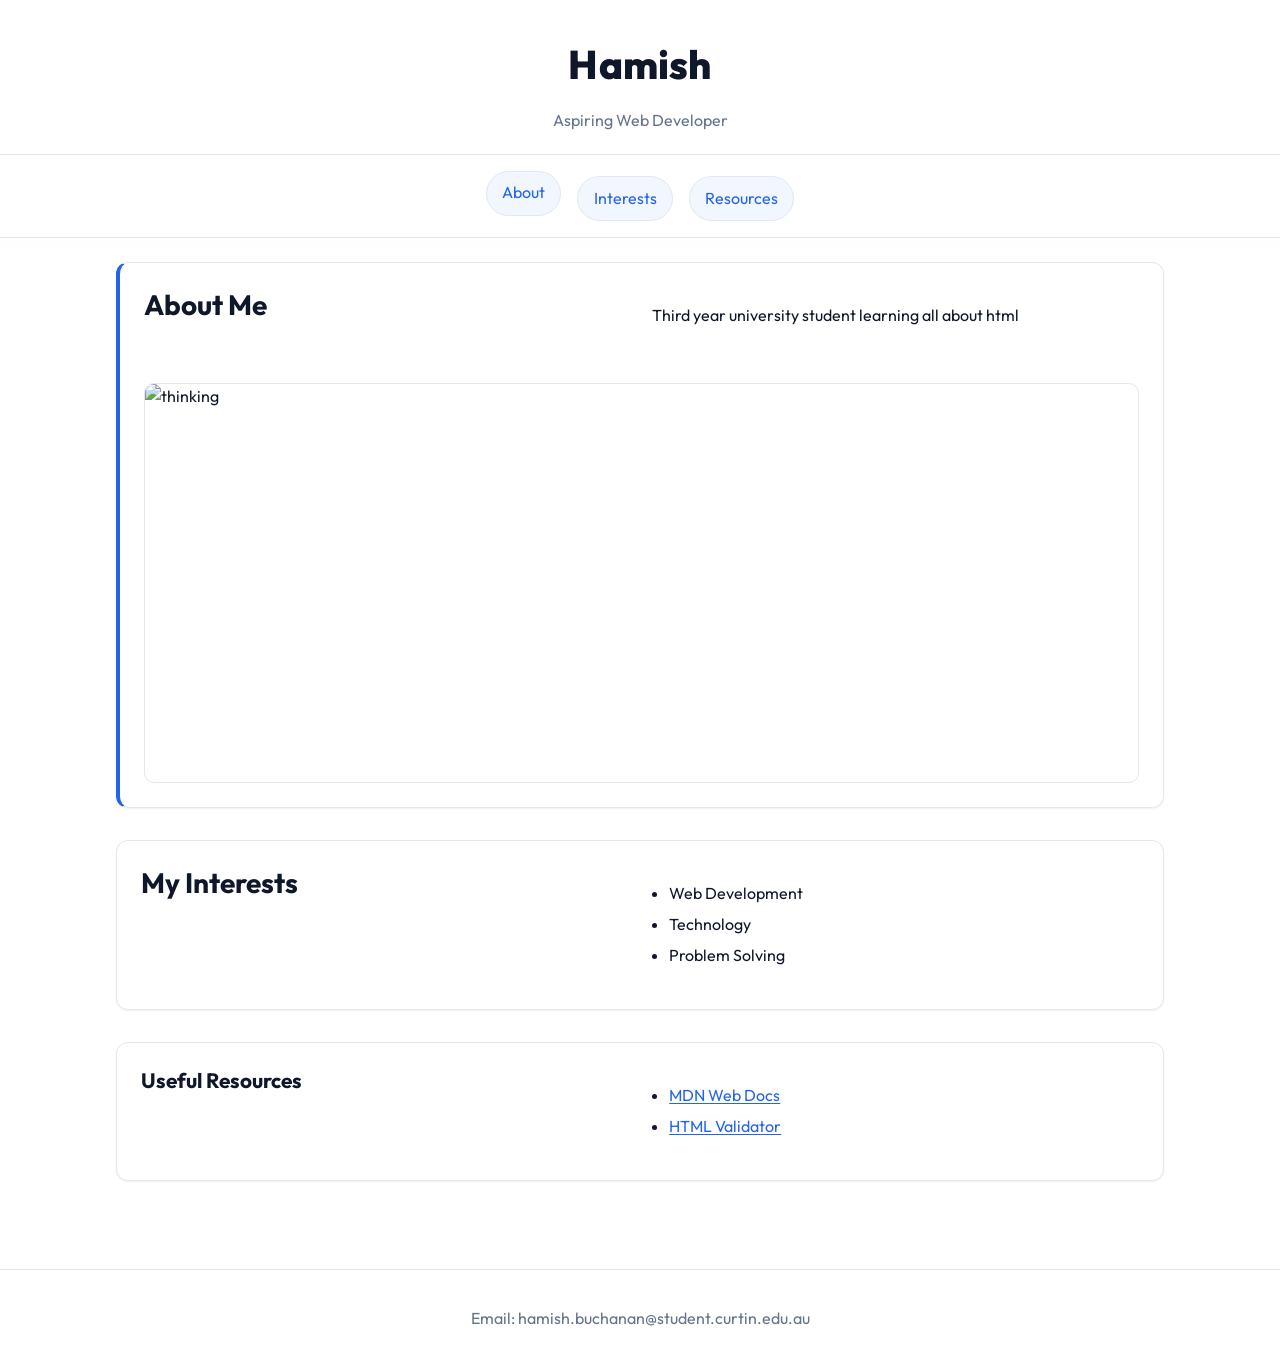
==== index.html @ 5fdef1a3 "updates" ====
<!DOCTYPE html>
<html lang="en">
<head>
    <meta charset="UTF-8">
    <meta name="viewport" content="width=device-width, initial-scale=1.0">
    <title>About Me - Hamish Buchanan</title>
    <link rel="stylesheet" href="styles.css">
</head>
<body>
    <header>
        <h1>Hamish</h1>
        <p>Aspiring Web Developer</p>
    </header>

    <nav>
        <ul>
            <li><a href="#about">About</a></li>
            <li><a href="#interests">Interests</a></li>
            <li><a href="#resources">Resources</a></li>
        </ul>
    </nav>

    <main>
        <section id="about">
            <h2>About Me</h2>
            <p>Third year university student learning all about html</p>
            <img src="https://i.redd.it/shannon-sharpe-fit-checks-taken-directly-from-source-v0-gbjaozxo15c91.jpg?width=1536&format=pjpg&auto=webp&s=a30f2ead6a896466b2e7504a2b586bbd31ba873c"
                alt="thinking"
                class="desktop-image"
                width="512"
                height="683">
        </section>

        <section id="interests">
            <h2>My Interests</h2>
            <ul>
                <li>Web Development</li>
                <li>Technology</li>
                <li>Problem Solving</li>
            </ul>
        </section>

        <section id="resources">
            <h3>Useful Resources</h3>
            <ul>
                <li><a href="https://developer.mozilla.org/">MDN Web Docs</a></li>
                <li><a href="https://validator.w3.org/">HTML Validator</a></li>
            </ul>
        </section>
    </main>

    <footer>
        <p>Email: hamish.buchanan@student.curtin.edu.au</p>
    </footer>
</body>
</html>
---- styles.css ----
/* 
  styles.css — Portfolio (Hamish Buchanan)

  Layout choice: FLEXBOX
  Reason: Your pages are mostly linear content (header, nav, stacked sections) 
  where flexible rows/columns and easy centering/gaps make Flexbox ideal. 
  Grid shines for full-page two-dimensional layouts; here Flexbox keeps the 
  code simpler while meeting the checkpoint’s layout requirement.
*/

/* =========================
   0) Web Font (cool blue vibe)
   ========================= */
@import url('https://fonts.googleapis.com/css2?family=Outfit:wght@400;600;800&display=swap');

/* =========================
   1) CSS Custom Properties
   ========================= */
:root {
  /* Color palette (cool blues) */
  --color-bg: #ffffff;
  --color-surface: #f2f6ff;     /* very light blue */
  --color-text: #0f172a;        /* slate-900 */
  --color-muted: #64748b;       /* slate-500 */
  --color-primary: #2563eb;     /* blue-600 */
  --color-primary-700: #1d4ed8; /* blue-700 */
  --color-accent: #38bdf8;      /* sky-400 */
  --color-border: #e2e8f0;      /* slate-200 */

  /* Typography */
  --font-sans: 'Outfit', system-ui, -apple-system, "Segoe UI", Roboto, "Helvetica Neue",
               Arial, "Noto Sans", "Liberation Sans", sans-serif, 
               "Apple Color Emoji", "Segoe UI Emoji";
  --font-size-base: 16px;  /* minimum 16px for readability */
  --leading: 1.6;

  /* Spacing */
  --space-1: 0.375rem; /* 6px */
  --space-2: 0.75rem;  /* 12px */
  --space-3: 1rem;     /* 16px */
  --space-4: 1.25rem;  /* 20px */
  --space-5: 1.5rem;   /* 24px */
  --space-6: 2rem;     /* 32px */
  --radius: 12px;

  /* Max widths */
  --content-narrow: 720px;
  --content-wide: 1080px;

  /* Shadow */
  --shadow-sm: 0 1px 2px rgba(2, 6, 23, 0.06);
}

/* =========================
   2) Base / Reset (mobile-first)
   ========================= */
*,
*::before,
*::after {
  box-sizing: border-box;
}

html { font-size: 100%; }

body {
  margin: 0;
  font-family: var(--font-sans);
  font-size: var(--font-size-base);
  line-height: var(--leading);
  color: var(--color-text);
  background: linear-gradient(180deg, var(--color-surface), var(--color-bg) 260px);
  -webkit-font-smoothing: antialiased;
  -moz-osx-font-smoothing: grayscale;
}

img,
svg,
video { max-width: 100%; height: auto; display: block; }

.visually-hidden {
  position: absolute !important;
  height: 1px; width: 1px;
  overflow: hidden;
  clip: rect(1px, 1px, 1px, 1px);
  white-space: nowrap;
}

/* =========================
   3) Page Shell
   ========================= */
header {
  padding: var(--space-6) var(--space-3) var(--space-4);
  text-align: center;
  background: var(--color-bg);
}

header h1 {
  margin: 0 0 var(--space-2);
  font-size: clamp(1.5rem, 4vw, 2.25rem);
  font-weight: 800;
  letter-spacing: 0.2px;
}

header p { margin: 0; color: var(--color-muted); font-size: 1rem; }

nav {
  background: var(--color-bg);
  border-top: 1px solid var(--color-border);
  border-bottom: 1px solid var(--color-border);
}

nav ul {
  list-style: none;
  margin: 0;
  padding: var(--space-2) var(--space-3);
  display: flex;
  gap: var(--space-2);
  overflow-x: auto;
}

nav li { flex: 0 0 auto; }

nav a {
  display: inline-block;
  text-decoration: none;
  color: var(--color-primary);
  padding: 0.55rem 0.95rem;
  border-radius: 999px;
  background: rgba(37, 99, 235, 0.06);
  border: 1px solid var(--color-border);
  transition: background-color 120ms ease, color 120ms ease, border-color 120ms ease, transform 100ms ease, box-shadow 120ms ease;
}

nav a:hover {
  background: rgba(37, 99, 235, 0.12);
  border-color: var(--color-primary);
}

nav a:focus {
  outline: 3px solid var(--color-accent);
  outline-offset: 2px;
}

nav a:active { transform: translateY(1px); }

main { padding: var(--space-5) var(--space-3); }

.container { max-width: var(--content-narrow); margin: 0 auto; }

section {
  margin: 0 auto var(--space-6);
  padding: var(--space-4);
  background: var(--color-bg);
  border: 1px solid var(--color-border);
  border-radius: var(--radius);
  box-shadow: var(--shadow-sm);
}

section h1,
section h2,
section h3 { margin-top: 0; line-height: 1.3; }

section h1 { font-size: clamp(1.375rem, 4.5vw, 2rem); }
section h2 { font-size: clamp(1.25rem, 4vw, 1.6rem); }
section h3 { font-size: clamp(1.125rem, 3.5vw, 1.3rem); }

section p,
section li { font-size: 1rem; }

ul { padding-left: 1.2rem; }
li + li { margin-top: 0.35rem; }

section img {
  margin-top: var(--space-3);
  border-radius: 10px;
  border: 1px solid var(--color-border);
}

footer {
  margin-top: var(--space-6);
  padding: var(--space-4) var(--space-3);
  text-align: center;
  color: var(--color-muted);
  border-top: 1px solid var(--color-border);
  background: var(--color-bg);
}

footer a { color: var(--color-primary); text-decoration: underline; }
main a { color: var(--color-primary); text-underline-offset: 2px; }
main a:hover { color: var(--color-primary-700); }

/* Page-specific tweaks */
#about { border-left: 4px solid var(--color-primary); }

/* Responsive */
@media (min-width: 768px) {
  nav ul { justify-content: center; gap: var(--space-3); padding: var(--space-3); }
  .container, main { max-width: var(--content-wide); margin-left: auto; margin-right: auto; }
  section { display: flex; flex-wrap: wrap; gap: var(--space-4); align-items: flex-start; }
  section > * { flex: 1 1 320px; min-width: 280px; }
  section img { max-height: 420px; object-fit: cover; }
}

@media (min-width: 1024px) {
  header h1 { font-size: 2.5rem; }
  section h1 { font-size: 2.1rem; }
  section h2 { font-size: 1.75rem; }
  section { padding: var(--space-5); }
  .desktop-image {
    width: 600px;
    height: 400px;
  }
}
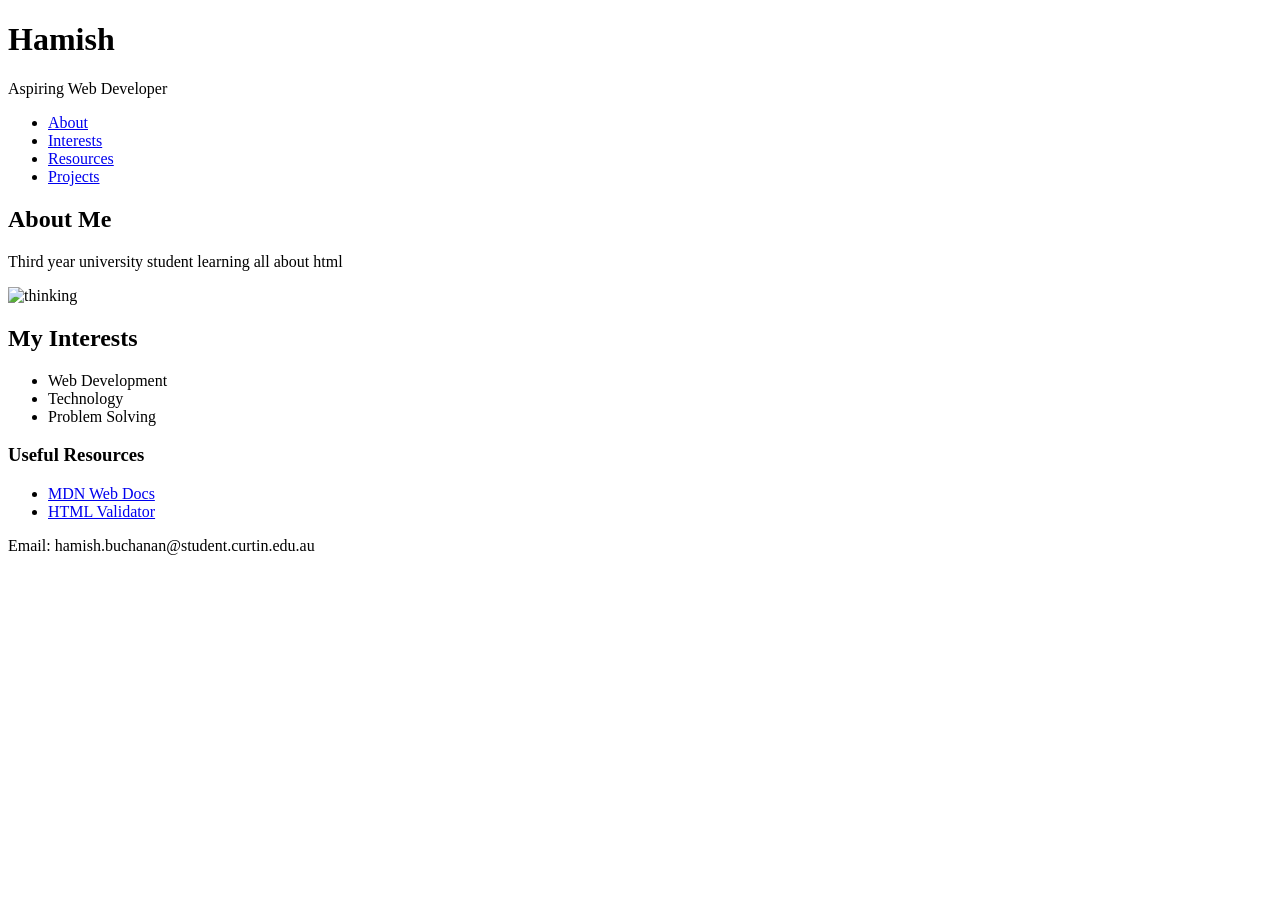
==== commit e0b59cc2: "Updated index.html to include js functionality" ====
--- a/index.html
+++ b/index.html
@@ -1,56 +1,49 @@
 <!DOCTYPE html>
 <html lang="en">
 <head>
-    <meta charset="UTF-8">
-    <meta name="viewport" content="width=device-width, initial-scale=1.0">
-    <title>About Me - Hamish Buchanan</title>
-    <link rel="stylesheet" href="styles.css">
+  <meta charset="UTF-8">
+  <meta name="viewport" content="width=device-width, initial-scale=1.0">
+  <title>About Me - Hamish Buchanan</title>
+  <link rel="stylesheet" href="css/styles.css">
 </head>
 <body>
-    <header>
-        <h1>Hamish</h1>
-        <p>Aspiring Web Developer</p>
-    </header>
-
-    <nav>
-        <ul>
-            <li><a href="#about">About</a></li>
-            <li><a href="#interests">Interests</a></li>
-            <li><a href="#resources">Resources</a></li>
-        </ul>
-    </nav>
-
-    <main>
-        <section id="about">
-            <h2>About Me</h2>
-            <p>Third year university student learning all about html</p>
-            <img src="https://i.redd.it/shannon-sharpe-fit-checks-taken-directly-from-source-v0-gbjaozxo15c91.jpg?width=1536&format=pjpg&auto=webp&s=a30f2ead6a896466b2e7504a2b586bbd31ba873c"
-                alt="thinking"
-                class="desktop-image"
-                width="512"
-                height="683">
-        </section>
-
-        <section id="interests">
-            <h2>My Interests</h2>
-            <ul>
-                <li>Web Development</li>
-                <li>Technology</li>
-                <li>Problem Solving</li>
-            </ul>
-        </section>
-
-        <section id="resources">
-            <h3>Useful Resources</h3>
-            <ul>
-                <li><a href="https://developer.mozilla.org/">MDN Web Docs</a></li>
-                <li><a href="https://validator.w3.org/">HTML Validator</a></li>
-            </ul>
-        </section>
-    </main>
-
-    <footer>
-        <p>Email: hamish.buchanan@student.curtin.edu.au</p>
-    </footer>
+  <header>
+    <h1>Hamish</h1>
+    <p>Aspiring Web Developer</p>
+  </header>
+  <nav>
+    <ul>
+      <li><a href="#about">About</a></li>
+      <li><a href="#interests">Interests</a></li>
+      <li><a href="#resources">Resources</a></li>
+      <li><a href="projects.html">Projects</a></li>
+    </ul>
+  </nav>
+  <main class="container">
+    <section id="about">
+      <h2>About Me</h2>
+      <p>Third year university student learning all about html</p>
+      <img src="https://i.redd.it/shannon-sharpe-fit-checks-taken-directly-from-source-v0-gbjaozxo15c91.jpg?width=1536&format=pjpg&auto=webp&s=a30f2ead6a896466b2e7504a2b586bbd31ba873c" alt="thinking" width="512" height="683">
+    </section>
+    <section id="interests">
+      <h2>My Interests</h2>
+      <ul>
+        <li>Web Development</li>
+        <li>Technology</li>
+        <li>Problem Solving</li>
+      </ul>
+    </section>
+    <section id="resources">
+      <h3>Useful Resources</h3>
+      <ul>
+        <li><a href="https://developer.mozilla.org/">MDN Web Docs</a></li>
+        <li><a href="https://validator.w3.org/">HTML Validator</a></li>
+      </ul>
+    </section>
+  </main>
+  <footer>
+    <p>Email: hamish.buchanan@student.curtin.edu.au</p>
+  </footer>
+  <script src="js/main.js" defer></script>
 </body>
 </html>
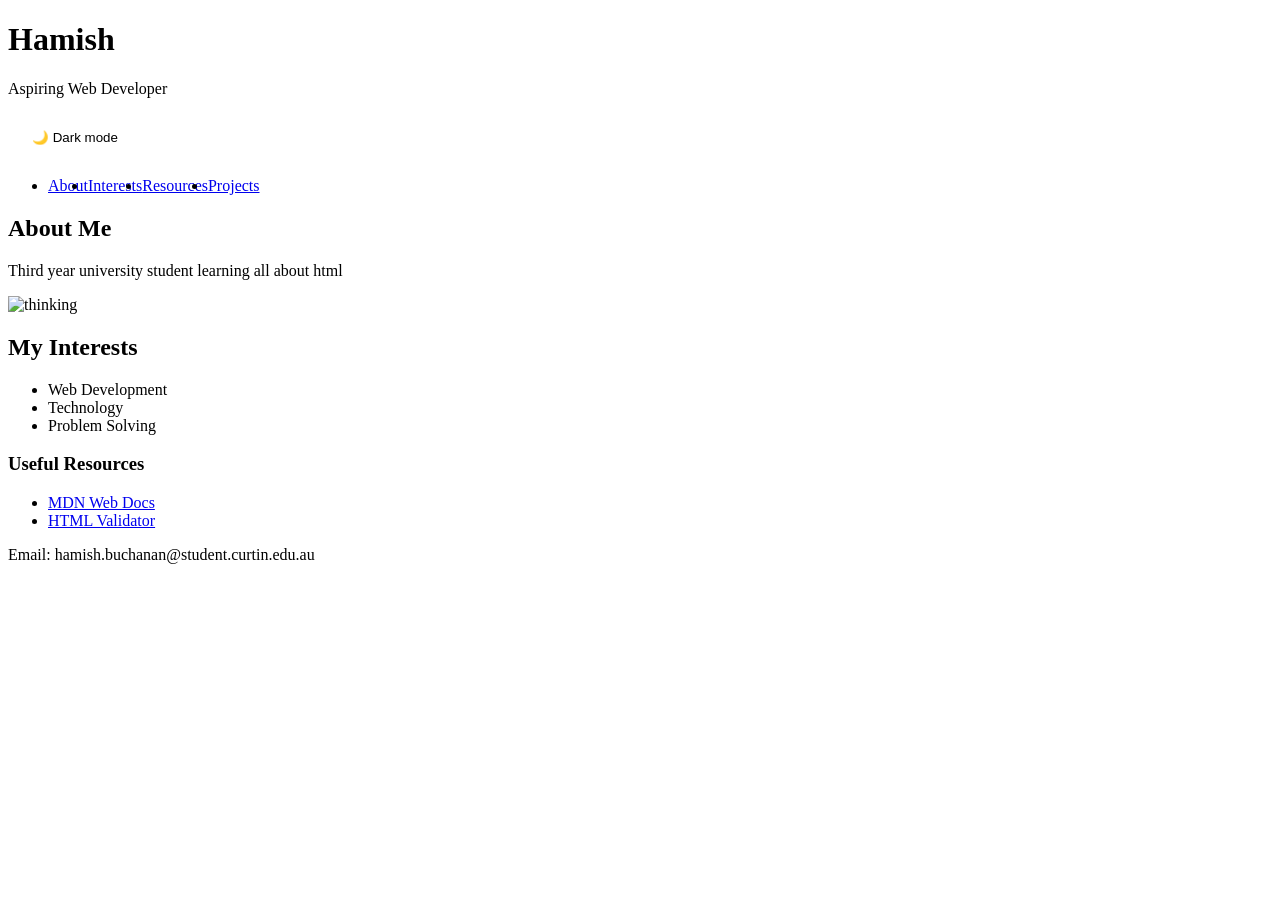
==== commit 820b755c: "Minor tweaks to code" ====
--- a/index.html
+++ b/index.html
@@ -4,7 +4,7 @@
   <meta charset="UTF-8">
   <meta name="viewport" content="width=device-width, initial-scale=1.0">
   <title>About Me - Hamish Buchanan</title>
-  <link rel="stylesheet" href="css/styles.css">
+  <link rel="stylesheet" href="styles.css">
 </head>
 <body>
   <header>
@@ -44,6 +44,6 @@
   <footer>
     <p>Email: hamish.buchanan@student.curtin.edu.au</p>
   </footer>
-  <script src="js/main.js" defer></script>
+  <script src="main.js" defer></script>
 </body>
 </html>
--- a/styles.css
+++ b/styles.css
@@ -0,0 +1,102 @@
+
+
+/* =========================
+   6) JavaScript-enhanced UI (nav toggle, dark theme, projects grid)
+   ========================= */
+
+/* When JS is enabled, add a .js class to <html> and collapse nav on small screens */
+html.js nav { position: relative; }
+html.js nav ul { display: none; }
+html.js nav[data-collapsible][data-expanded="true"] ul { display: flex; }
+
+/* Nav toggle (hamburger) button injected by JS */
+#nav-toggle {
+  display: inline-flex; align-items: center; gap: 8px;
+  margin: 8px 12px; padding: 8px 12px;
+  border-radius: 999px;
+  border: 1px solid var(--color-border);
+  background: rgba(37, 99, 235, 0.06);
+  color: var(--color-primary);
+  cursor: pointer;
+}
+#nav-toggle:hover { background: rgba(37,99,235,0.12); border-color: var(--color-primary); }
+#nav-toggle:focus { outline: 3px solid var(--color-accent); outline-offset: 2px; }
+#nav-toggle .bars { display: inline-block; width: 18px; height: 12px; position: relative; }
+#nav-toggle .bars::before, #nav-toggle .bars::after, #nav-toggle .bar {
+  content: ""; position: absolute; left: 0; right: 0; height: 2px; background: currentColor; border-radius: 2px;
+}
+#nav-toggle .bars::before { top: 0; }
+#nav-toggle .bar { top: 5px; }
+#nav-toggle .bars::after { bottom: 0; }
+
+/* On wider screens keep nav visible and hide the hamburger */
+@media (min-width: 768px) {
+  html.js nav ul { display: flex !important; }
+  #nav-toggle { display: none; }
+}
+
+/* Theme toggle button injected by JS */
+#theme-toggle {
+  display: inline-flex; align-items: center; gap: 8px; margin: 8px 12px; padding: 8px 12px;
+  border-radius: 999px; border: 1px solid var(--color-border);
+  background: transparent; color: var(--color-primary);
+}
+#theme-toggle:hover { background: rgba(37,99,235,0.06); }
+#theme-toggle:focus { outline: 3px solid var(--color-accent); outline-offset: 2px; }
+
+/* Dark theme variables (opt-in via html[data-theme="dark"]) */
+html[data-theme="dark"] {
+  --color-bg: #0b1220;
+  --color-surface: #0a1020;
+  --color-text: #e6edff;
+  --color-muted: #97a6c9;
+  --color-primary: #60a5fa; /* lighter blue for dark bg */
+  --color-primary-700: #93c5fd;
+  --color-accent: #22d3ee; /* cyan */
+  --color-border: #1f2b48;
+}
+html[data-theme="dark"] nav a { background: rgba(96, 165, 250, 0.16); }
+
+/* Respect user preference if no manual theme chosen */
+@media (prefers-color-scheme: dark) {
+  html:not([data-theme]) { /* only if user hasn't explicitly chosen */
+    --color-bg: #0b1220;
+    --color-surface: #0a1020;
+    --color-text: #e6edff;
+    --color-muted: #97a6c9;
+    --color-primary: #60a5fa;
+    --color-primary-700: #93c5fd;
+    --color-accent: #22d3ee;
+    --color-border: #1f2b48;
+  }
+}
+
+/* Projects grid */
+.projects-toolbar {
+  display: flex; flex-wrap: wrap; gap: 12px; align-items: center; margin-bottom: var(--space-4);
+}
+.projects-toolbar input[type="search"],
+.projects-toolbar select {
+  padding: 8px 10px; border-radius: 8px; border: 1px solid var(--color-border);
+}
+.filter-group { display: flex; gap: 8px; }
+.filter-btn {
+  padding: 6px 10px; border: 1px solid var(--color-border); border-radius: 999px; background: transparent; color: var(--color-primary); cursor: pointer;
+}
+.filter-btn[aria-pressed="true"] { background: rgba(37,99,235,0.12); border-color: var(--color-primary); }
+
+.projects-grid { display: grid; grid-template-columns: 1fr; gap: var(--space-4); }
+@media (min-width: 768px) {
+  .projects-grid { grid-template-columns: repeat(2, minmax(0, 1fr)); }
+}
+@media (min-width: 1024px) {
+  .projects-grid { grid-template-columns: repeat(3, minmax(0, 1fr)); }
+}
+.project-card { padding: var(--space-4); border: 1px solid var(--color-border); border-radius: var(--radius); background: var(--color-bg); box-shadow: var(--shadow-sm); }
+.project-card h3 { margin: 0 0 8px; }
+.project-card .meta { color: var(--color-muted); font-size: 0.95rem; margin-bottom: 8px; }
+.details-toggle { display: inline-block; margin-top: 8px; padding: 6px 10px; border-radius: 8px; border: 1px solid var(--color-border); background: transparent; color: var(--color-primary); cursor: pointer; }
+.project-details { margin-top: 8px; }
+
+/* Assistive utility */
+[hidden] { display: none !important; }
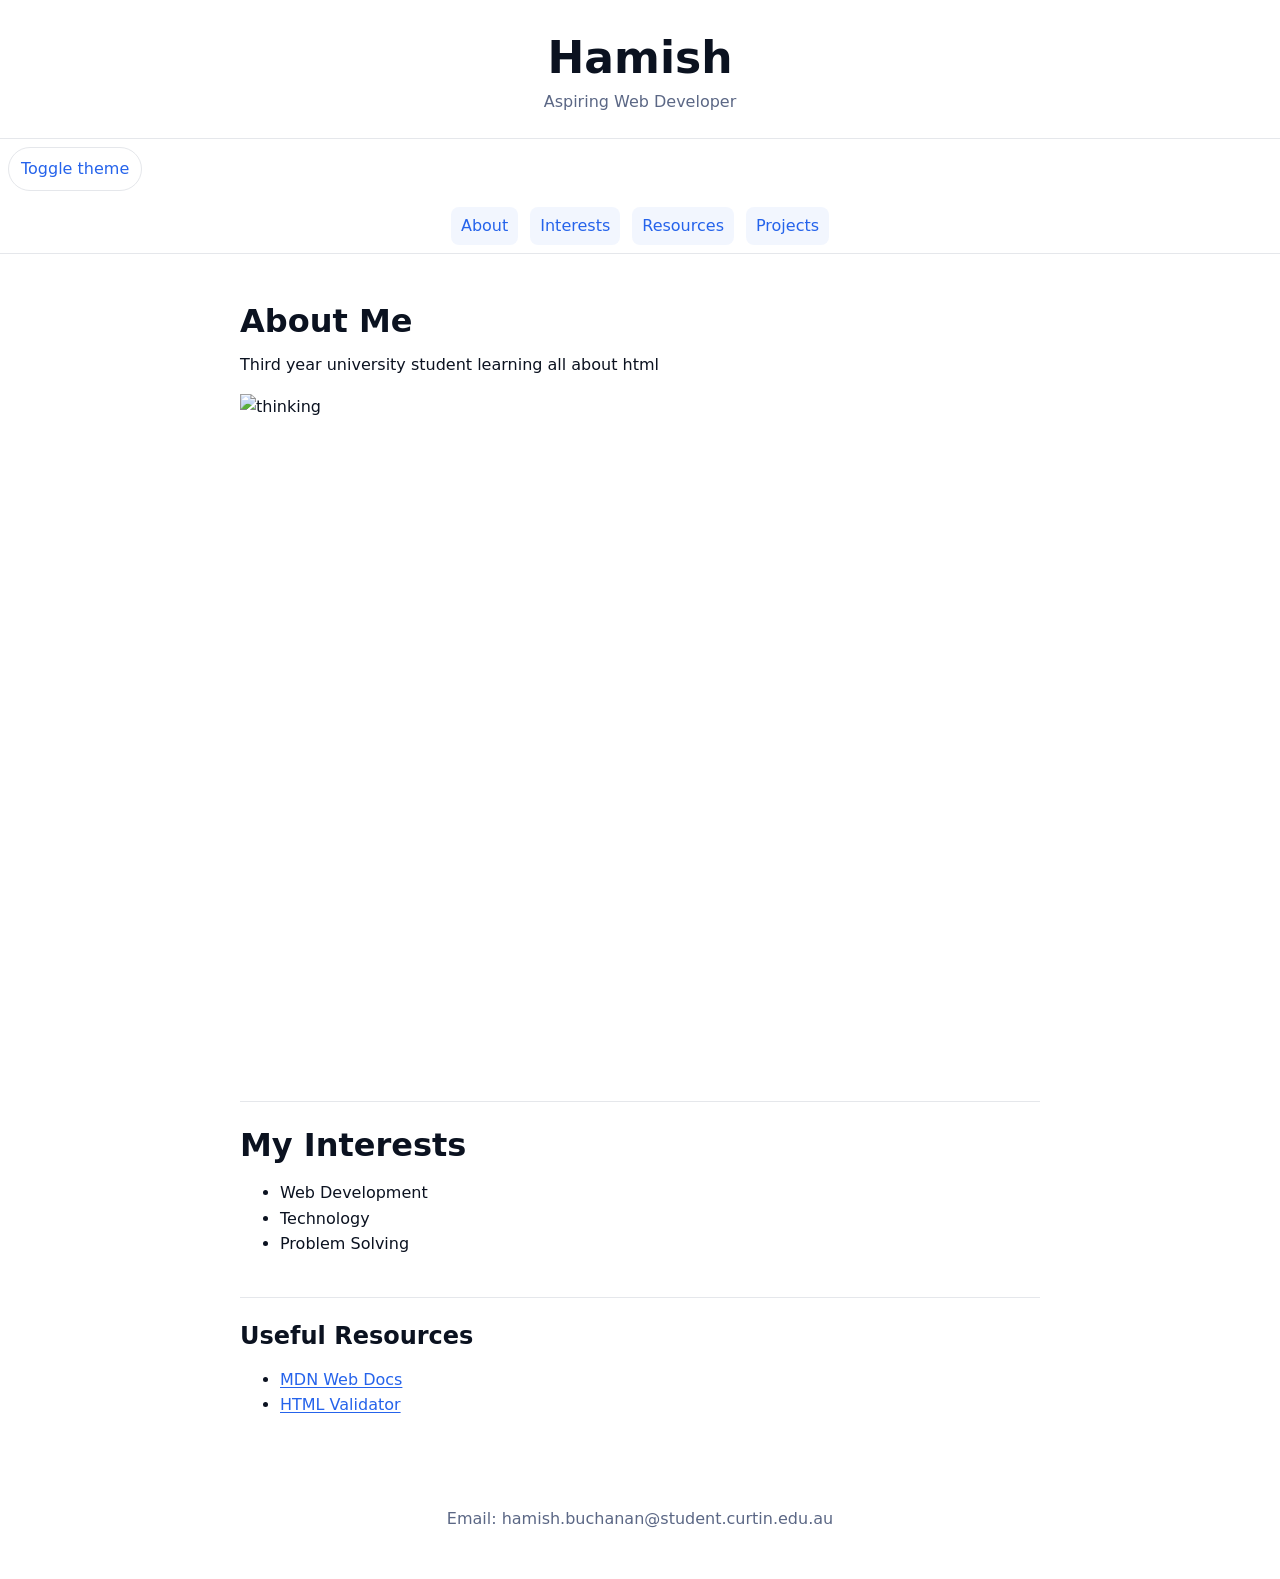
==== commit b54b2d2d: "Updated index.html containers!" ====
--- a/index.html
+++ b/index.html
@@ -4,20 +4,25 @@
   <meta charset="UTF-8">
   <meta name="viewport" content="width=device-width, initial-scale=1.0">
   <title>About Me - Hamish Buchanan</title>
-  <link rel="stylesheet" href="styles.css">
+  <link rel="stylesheet" href="css/styles.css">
 </head>
 <body>
   <header>
-    <h1>Hamish</h1>
-    <p>Aspiring Web Developer</p>
+    <div class="container">
+      <h1>Hamish</h1>
+      <p>Aspiring Web Developer</p>
+    </div>
   </header>
-  <nav>
-    <ul>
-      <li><a href="#about">About</a></li>
-      <li><a href="#interests">Interests</a></li>
-      <li><a href="#resources">Resources</a></li>
-      <li><a href="projects.html">Projects</a></li>
-    </ul>
+
+  <nav aria-label="Primary">
+    <div class="container">
+      <ul>
+        <li><a href="#about">About</a></li>
+        <li><a href="#interests">Interests</a></li>
+        <li><a href="#resources">Resources</a></li>
+        <li><a href="projects.html">Projects</a></li>
+      </ul>
+    </div>
   </nav>
   <main class="container">
     <section id="about">
@@ -44,6 +49,6 @@
   <footer>
     <p>Email: hamish.buchanan@student.curtin.edu.au</p>
   </footer>
-  <script src="main.js" defer></script>
+  <script src="js/main.js" defer></script>
 </body>
 </html>
--- a/css/styles.css
+++ b/css/styles.css
@@ -0,0 +1,310 @@
+:root {
+  --color-bg: #ffffff;
+  --color-surface: #ffffff;
+  --color-text: #0b1220;
+  --color-muted: #5b6785;
+  --color-primary: #2563eb;
+  --color-primary-700: #1d4ed8;
+  --color-accent: #22d3ee;
+  --color-border: #e5e7eb;
+
+  --space-1: 4px;
+  --space-2: 8px;
+  --space-3: 12px;
+  --space-4: 16px;
+  --space-6: 24px;
+  --space-8: 32px;
+
+  --radius: 12px;
+
+  --shadow-sm: 0 1px 2px rgba(0,0,0,0.05);
+  --shadow-md: 0 8px 24px rgba(0,0,0,0.08);
+
+  --font-sans: ui-sans-serif, system-ui, -apple-system, Segoe UI, Roboto, Helvetica, Arial, "Apple Color Emoji","Segoe UI Emoji";
+  --max-w: 960px;
+}
+
+html[data-theme="dark"] {
+  --color-bg: #0b1220;
+  --color-surface: #0a1020;
+  --color-text: #e6edff;
+  --color-muted: #97a6c9;
+  --color-primary: #60a5fa; 
+  --color-primary-700: #93c5fd;
+  --color-accent: #22d3ee;
+  --color-border: #1f2b48;
+}
+
+@media (prefers-color-scheme: dark) {
+  html:not([data-theme]) {
+    --color-bg: #0b1220;
+    --color-surface: #0a1020;
+    --color-text: #e6edff;
+    --color-muted: #97a6c9;
+    --color-primary: #60a5fa;
+    --color-primary-700: #93c5fd;
+    --color-accent: #22d3ee;
+    --color-border: #1f2b48;
+  }
+}
+
+*,
+*::before,
+*::after { box-sizing: border-box; }
+
+html, body { height: 100%; }
+
+body {
+  margin: 0;
+  font-family: var(--font-sans);
+  line-height: 1.5;
+  color: var(--color-text);
+  background: var(--color-bg);
+  -webkit-font-smoothing: antialiased;
+  -moz-osx-font-smoothing: grayscale;
+}
+
+img, picture, video, canvas, svg { display: block; max-width: 100%; }
+img { height: auto; }
+
+input, button, select, textarea { font: inherit; color: inherit; }
+
+a {
+  color: var(--color-primary);
+  text-decoration: underline;
+  text-underline-offset: 2px;
+}
+
+h1, h2, h3 {
+  line-height: 1.2;
+  margin: 0 0 var(--space-3);
+}
+p { margin: 0 0 var(--space-4); }
+
+.container {
+  width: min(100% - 32px, var(--max-w));
+  margin-inline: auto;
+}
+
+header, footer {
+  padding: var(--space-6) 0;
+}
+
+main { padding: var(--space-6) 0; }
+
+nav {
+  border-top: 1px solid var(--color-border);
+  border-bottom: 1px solid var(--color-border);
+  background: var(--color-surface);
+}
+
+nav ul {
+  list-style: none;
+  margin: 0;
+  padding: var(--space-2) var(--space-2);
+  display: flex;
+  gap: var(--space-2);
+  flex-wrap: wrap;
+}
+
+nav a {
+  display: inline-block;
+  padding: 6px 10px;
+  border-radius: 8px;
+  background: rgba(37, 99, 235, 0.06);
+  color: var(--color-primary);
+  text-decoration: none;
+}
+nav a:hover {
+  background: rgba(37, 99, 235, 0.12);
+}
+
+section {
+  padding-block: var(--space-6);
+  border-bottom: 1px solid var(--color-border);
+}
+
+.project-card {
+  padding: var(--space-4);
+  border: 1px solid var(--color-border);
+  border-radius: var(--radius);
+  background: var(--color-surface);
+  box-shadow: var(--shadow-sm);
+}
+.project-card h3 { margin: 0 0 8px; }
+.project-card .meta { color: var(--color-muted); font-size: 0.95rem; margin-bottom: 8px; }
+
+button,
+.button {
+  display: inline-flex;
+  align-items: center;
+  gap: 8px;
+  padding: 8px 12px;
+  border-radius: 999px;
+  border: 1px solid var(--color-border);
+  background: rgba(37, 99, 235, 0.06);
+  color: var(--color-primary);
+  cursor: pointer;
+}
+button:hover,
+.button:hover {
+  background: rgba(37, 99, 235, 0.12);
+  border-color: var(--color-primary);
+}
+button:focus { outline: 3px solid var(--color-accent); outline-offset: 2px; }
+
+
+html.js nav { position: relative; }
+html.js nav ul { display: none; }
+html.js nav[data-collapsible][data-expanded="true"] ul { display: flex; }
+
+#nav-toggle {
+  display: inline-flex;
+  align-items: center;
+  gap: 8px;
+  margin: 8px 12px;
+  padding: 8px 12px;
+  border-radius: 999px;
+  border: 1px solid var(--color-border);
+  background: rgba(37, 99, 235, 0.06);
+  color: var(--color-primary);
+  cursor: pointer;
+}
+#nav-toggle:hover { background: rgba(37,99,235,0.12); border-color: var(--color-primary); }
+#nav-toggle .bars { display: inline-block; width: 18px; height: 12px; position: relative; }
+#nav-toggle .bars::before,
+#nav-toggle .bars::after,
+#nav-toggle .bar {
+  content: "";
+  position: absolute; left: 0; right: 0; height: 2px;
+  background: currentColor; border-radius: 2px;
+}
+#nav-toggle .bars::before { top: 0; }
+#nav-toggle .bar { top: 5px; }
+#nav-toggle .bars::after { bottom: 0; }
+
+@media (min-width: 768px) {
+  html.js nav ul { display: flex !important; }
+  #nav-toggle { display: none; }
+}
+
+#theme-toggle {
+  display: inline-flex;
+  align-items: center;
+  gap: 8px;
+  margin: 8px 12px;
+  padding: 8px 12px;
+  border-radius: 999px;
+  border: 1px solid var(--color-border);
+  background: transparent;
+  color: var(--color-primary);
+}
+
+.projects-toolbar {
+  display: flex; flex-wrap: wrap; gap: 12px; align-items: center;
+  margin-bottom: var(--space-4);
+}
+.projects-toolbar input[type="search"],
+.projects-toolbar select {
+  padding: 8px 10px; border-radius: 8px; border: 1px solid var(--color-border);
+}
+.filter-group { display: flex; gap: 8px; }
+.filter-btn {
+  padding: 6px 10px; border: 1px solid var(--color-border);
+  border-radius: 999px; background: transparent; color: var(--color-primary);
+  cursor: pointer;
+}
+.filter-btn[aria-pressed="true"] {
+  background: rgba(37,99,235,0.12); border-color: var(--color-primary);
+}
+.projects-grid {
+  display: grid; grid-template-columns: 1fr; gap: var(--space-4);
+}
+@media (min-width: 768px) {
+  .projects-grid { grid-template-columns: repeat(2, minmax(0, 1fr)); }
+}
+@media (min-width: 1024px) {
+  .projects-grid { grid-template-columns: repeat(3, minmax(0, 1fr)); }
+}
+.details-toggle {
+  display: inline-block; margin-top: 8px; padding: 6px 10px; border-radius: 8px;
+  border: 1px solid var(--color-border); background: transparent; color: var(--color-primary);
+  cursor: pointer;
+}
+
+[hidden] { display: none !important; }
+
+:root {
+  --max-w: 800px;           
+  --leading: 1.6;            
+  --h1: clamp(2rem, 3vw + 1rem, 2.75rem);
+  --h2: clamp(1.5rem, 2vw + 1rem, 2rem);
+  --h3: clamp(1.25rem, 1.5vw + 1rem, 1.5rem);
+}
+
+.container {
+  width: min(100% - 32px, var(--max-w));
+  margin-inline: auto;    
+}
+
+body {
+  line-height: var(--leading);
+}
+
+header {
+  text-align: center;
+  padding: var(--space-8) 0 var(--space-6);
+}
+header h1 { font-size: var(--h1); margin-bottom: 4px; }
+header p  { color: var(--color-muted); margin: 0; }
+
+main h2 { font-size: var(--h2); }
+main h3 { font-size: var(--h3); }
+
+.prose > * + * { margin-top: var(--space-4); }
+.prose ul { padding-left: 1.25rem; }
+.prose li + li { margin-top: 4px; }
+
+.figure,
+img.responsive {
+  display: block;
+  margin: var(--space-4) auto;
+  border-radius: 12px;
+  box-shadow: var(--shadow-sm);
+  max-width: min(100%, 720px);
+}
+
+nav {
+  background: var(--color-surface);
+}
+nav .container {
+  display: flex;
+  align-items: center;
+  justify-content: center;
+}
+nav ul {
+  padding: var(--space-2) 0;
+  gap: var(--space-3);
+}
+nav a { text-decoration: none; }
+
+#nav-toggle,
+#theme-toggle {
+  margin: 8px 8px;
+}
+
+section {
+  padding-block: var(--space-6);
+  border-bottom: 1px solid var(--color-border);
+}
+section:last-of-type {
+  border-bottom: none;
+}
+
+.projects-grid { gap: var(--space-6); }
+
+footer {
+  text-align: center;
+  color: var(--color-muted);
+  padding: var(--space-6) 0 var(--space-8);
+}
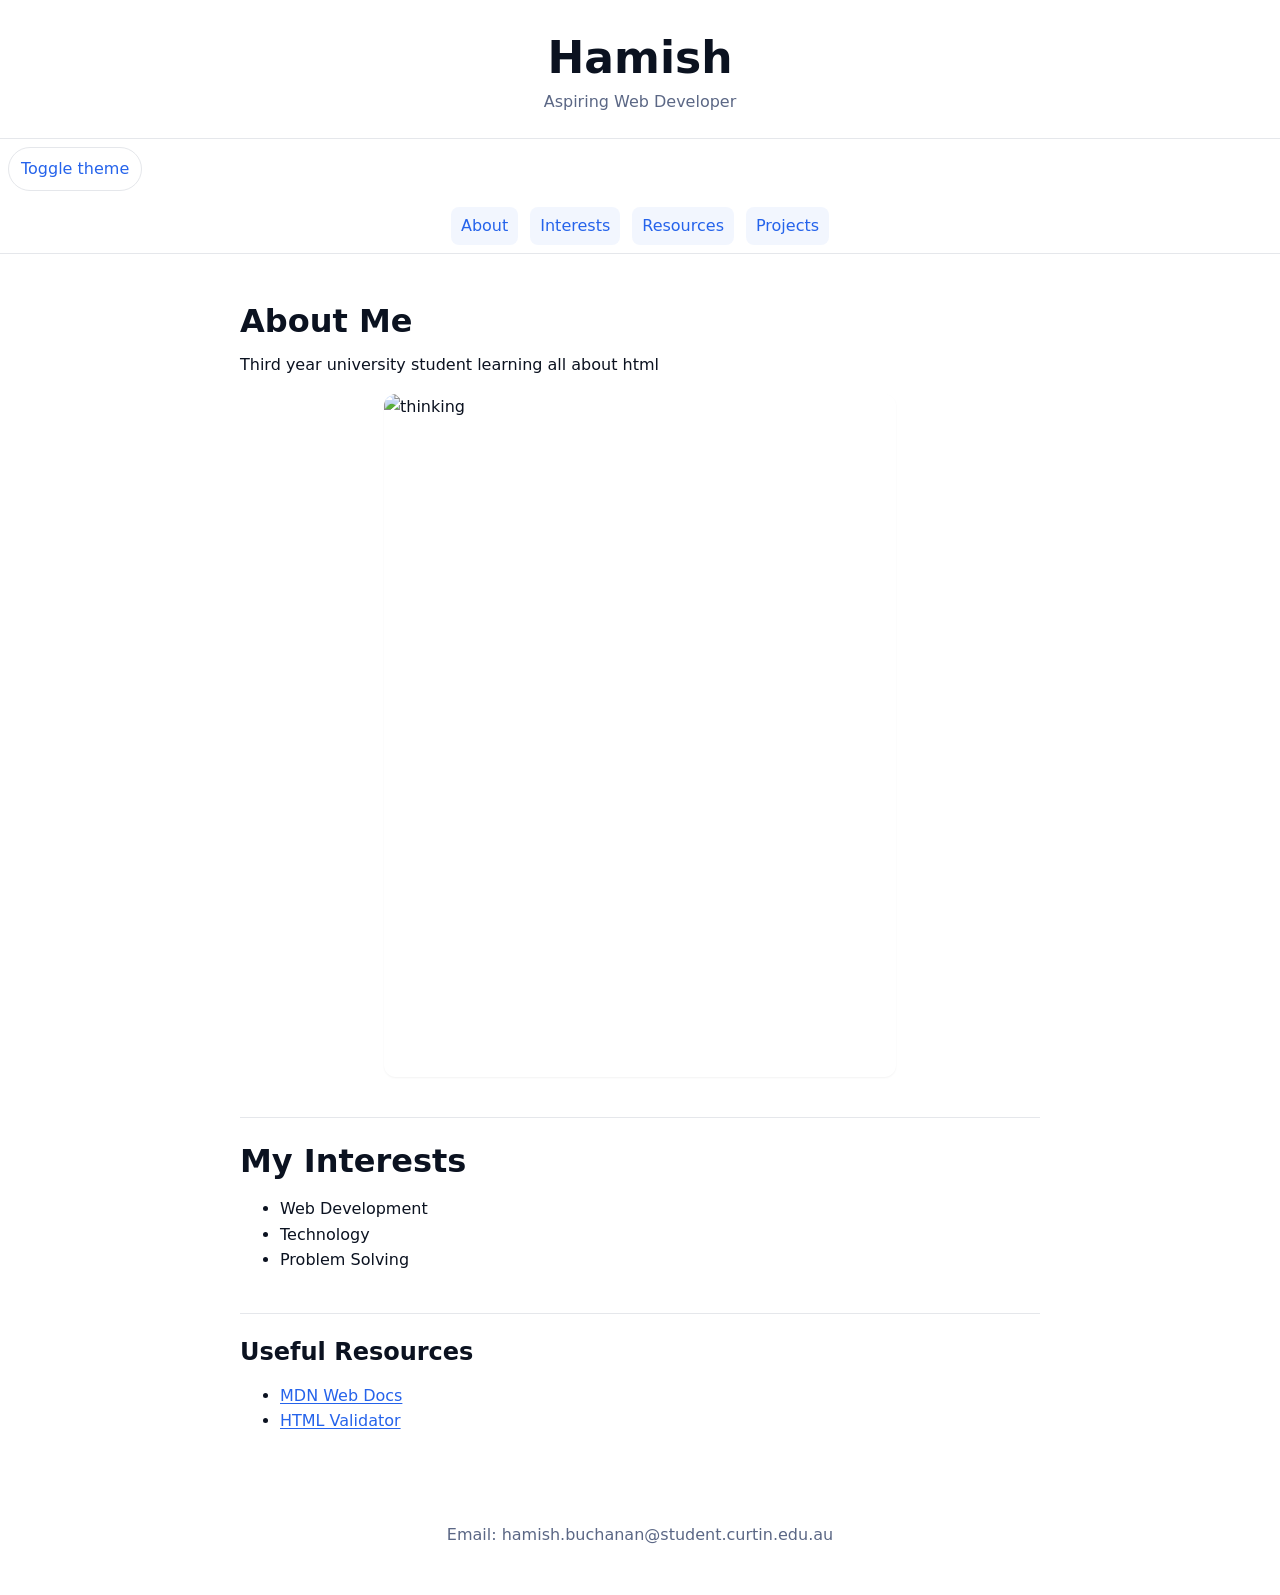
==== commit 6b8fb0ac: "Update index.html Tweaked image" ====
--- a/index.html
+++ b/index.html
@@ -28,7 +28,7 @@
     <section id="about">
       <h2>About Me</h2>
       <p>Third year university student learning all about html</p>
-      <img src="https://i.redd.it/shannon-sharpe-fit-checks-taken-directly-from-source-v0-gbjaozxo15c91.jpg?width=1536&format=pjpg&auto=webp&s=a30f2ead6a896466b2e7504a2b586bbd31ba873c" alt="thinking" width="512" height="683">
+      <img class= "responsive" src="https://i.redd.it/shannon-sharpe-fit-checks-taken-directly-from-source-v0-gbjaozxo15c91.jpg?width=1536&format=pjpg&auto=webp&s=a30f2ead6a896466b2e7504a2b586bbd31ba873c" alt="thinking" width="512" height="683" loading="lazy">
     </section>
     <section id="interests">
       <h2>My Interests</h2>
